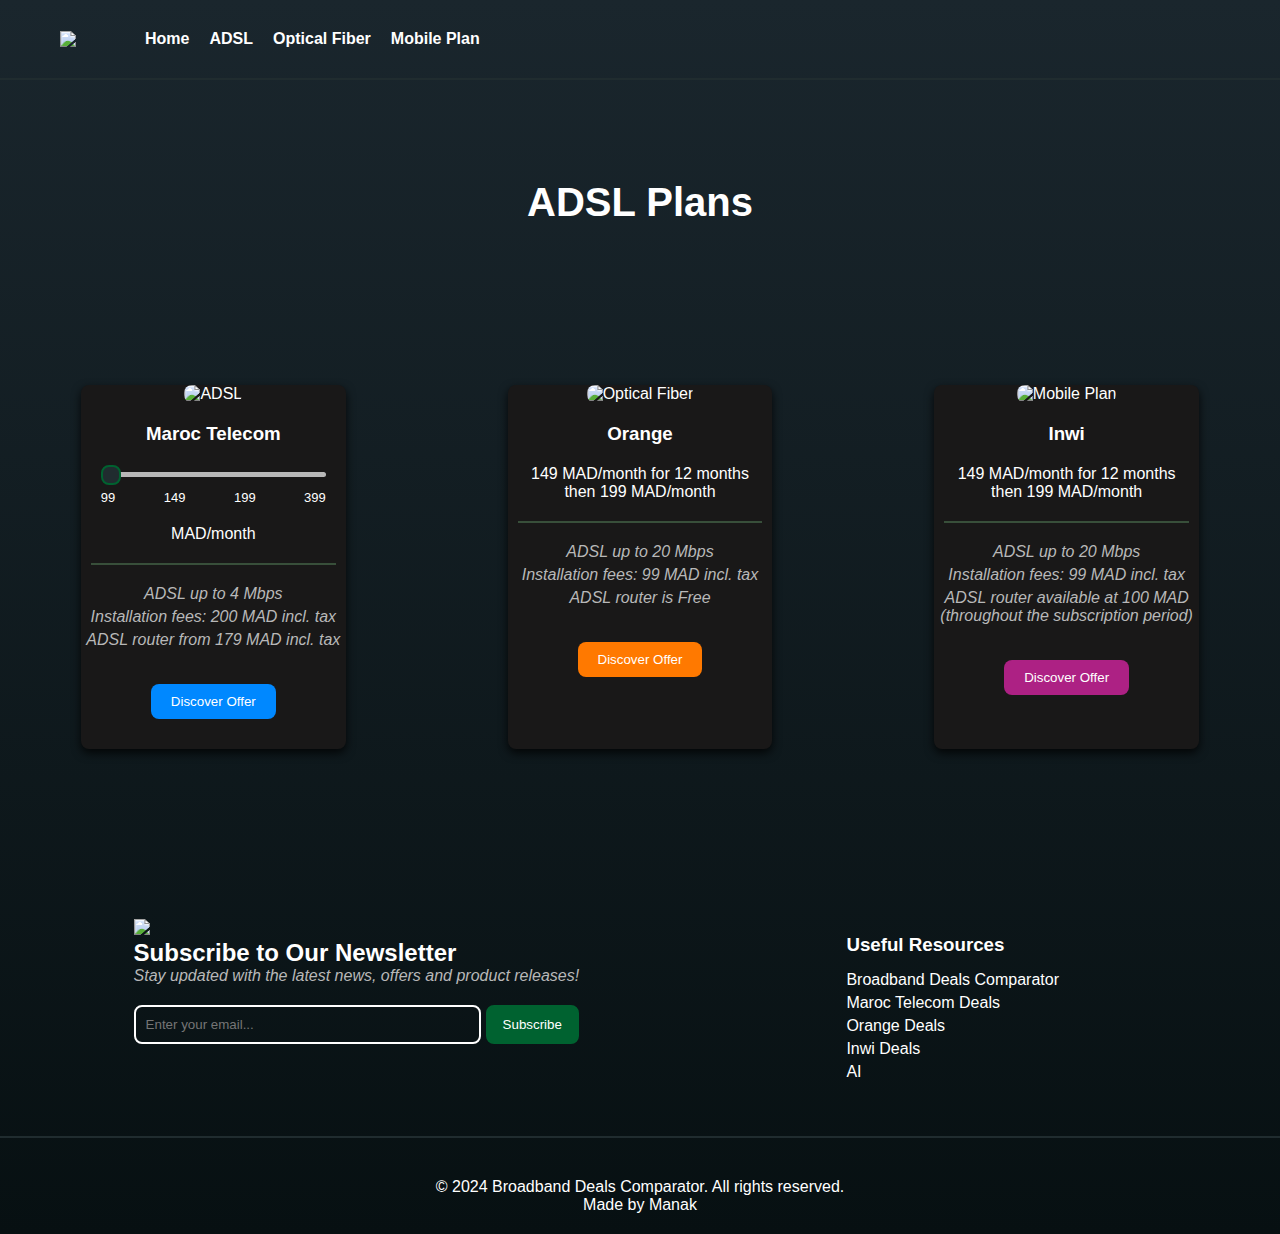
==== ADSL.html @ 1009ef17 "Add files via upload" ====
<!DOCTYPE html>
<html lang="en">
<head>
    <meta charset="UTF-8">
    <meta name="viewport" content="width=device-width, initial-scale=1.0">
    <title>Broadband Deals Comparator</title>
    <link rel="icon" type="image/x-icon" href="IMG/Low Connection.png">
    <link rel="stylesheet" href="style.css">
</head>
<body>
    <header>
        <img src="IMG/png-clipart-green-star-illustration-flag-of-morocco-moroccan-cuisine-five-pointed-star-french-protectorate-in-morocco-morocco-miscellaneous-angle.png">
        <nav>
            <ul>
                <li><a href="index.html">Home</a></li>
                <li><a href="ADSL.html">ADSL</a></li>
                <li><a href="OpticalFiber.html">Optical Fiber</a></li>
                <li><a href="MobilePlan.html">Mobile Plan</a></li>
            </ul>
        </nav>
    </header>
    <hr class="separator">
    <article>
        <section class="welcome">
            <h1>ADSL Plans</h1>
        </section>
        <figure>
            <section class="container" id="content">
                <div class="card">
                    <img src="IMG/MT-logo.png" alt="ADSL">
                    <h3>Maroc Telecom</h3>
                    <div class="slider-container">
                        <input type="range" id="speedSlider" min="0" max="3" step="1" value="0">
                        <div class="slider-labels">
                            <span>99</span>
                            <span>149</span>
                            <span>199</span>
                            <span>399</span>
                        </div>
                    </div>
                    <p>MAD/month</p>
                    <hr class="separator-v2">
                    <p class="gray">ADSL up to <span id="Mbps">4</span> Mbps</p>
                    <p class="gray">Installation fees: 200 MAD incl. tax</p>
                    <p class="gray">ADSL router from 179 MAD incl. tax</p>
                    <button class="MT-btn"><a href="https://www.iam.ma/particulier/Fixe-et-Internet/ADSL/index.aspx#horizontalTab3" target="_blank">Discover Offer</a></button>
                </div>
                <div class="card">
                    <img src="IMG/Accueil.png" alt="Optical Fiber">
                    <h3>Orange</h3>
                    <p>149 MAD/month for 12 months<br>
                        then 199 MAD/month</p>
                    <hr class="separator-v2">
                    <p class="gray">ADSL up to 20 Mbps</p>
                    <p class="gray">Installation fees: 99 MAD incl. tax</p>
                    <p class="gray">ADSL router is Free</p>
                    <button class="OG-btn"><a href="https://www.orange.ma/WiFi-a-la-Maison/ADSL-ULTRA/Offres-ADSL-ULTRA" target="_blank">Discover Offer</a></button>
                </div>
                <div class="card">
                    <img src="IMG/inwi-logo.png" alt="Mobile Plan">
                    <h3>Inwi</h3>
                    <p>149 MAD/month for 12 months<br>
                        then 199 MAD/month</p>
                    <hr class="separator-v2">
                    <p class="gray">ADSL up to 20 Mbps</p>
                    <p class="gray">Installation fees: 99 MAD incl. tax</p>
                    <p class="gray">ADSL router available at 100 MAD<br>
                        (throughout the subscription period)</p>
                    <button class="NW-btn"><a href="https://inwi.ma/particuliers/offres-internet/wifi-a-la-maison/adsl-xtra" target="_blank">Discover Offer</a></button>
                </div>
            </section>
            
            
        </figure>
    </article>
    <footer>
        <div class="footer-container" id="ftr">
            <div class="newsletter">
                <img src="IMG/Subscription.png">
                <h2>Subscribe to Our Newsletter</h2>
                <p class="gray">Stay updated with the latest news, offers and product releases!</p>
                <input class="mail-holder" type="email" placeholder="Enter your email..." required>
                <button class="sub-btn">Subscribe</button>
            </div>
            <div class="resources">
                <h3>Useful Resources</h3>
                <ul>
                    <li><a href="index.html">Broadband Deals Comparator</a></li>
                    <li><a href="https://www.iam.ma/index.aspx" target="_blank">Maroc Telecom Deals</a></li>
                    <li><a href="https://www.orange.ma" target="_blank">Orange Deals</a></li>
                    <li><a href="https://inwi.ma" target="_blank">Inwi Deals</a></li>
                    <li><a href="https://chatgpt.com/?model=auto" target="_blank">AI</a></li>
                </ul>
            </div>
        </div>
        <hr class="separator">
        <div class="footer-bottom">
            <p>&copy; 2024 Broadband Deals Comparator. All rights reserved.</p>
            <p>Made by Manak</p>
        </div>
    </footer>
    <script src="ADSL-script.js"></script>
</body>
</html>
---- style.css ----
* {
  margin: 0;
  padding: 0;
  box-sizing: border-box;
  font-family: "Helvetica Neue", Helvetica, Arial, sans-serif;
}
body {
  background: linear-gradient(to bottom, #1a262d, #071012);
  background-size: cover;
}
header {
  margin-top: 20px;
  margin-left: 40px;
  padding: 10px 20px;
  display: flex;
  align-items: center;
  color: white;
  text-align: center;
}
header img {
  width: 50px;
  margin-right: 15px;
}
nav ul {
  list-style: none;
  padding: 0;
  display: flex;
  flex-direction: row;
}
nav ul li {
  margin-left: 20px;
}
nav a {
  color: white;
  font-weight: bold;
  text-decoration: none;
  font-size: 1rem;
  transition: color 0.3s ease;
}
nav a:hover {
  color: #006230;
}
.separator {
  border: none;
  height: 2px;
  background-color: #202c2f;
  margin: 20px 0;
}
.welcome {
  color: white;
  margin: 100px auto;
  display: flex;
  justify-content: center;
  align-items: center;
  flex-direction: column;
}
.welcome h1 {
  font-size: 2.5rem;
  margin-bottom: 20px;
}
.btn-container {
  text-align: center;
  margin-top: 40px;
}
.btn-container a {
  text-decoration: none;
  color: white;
}
.btn-container button {
  display: inline-block;
  padding: 0.9rem 1.8rem;
  font-size: 1rem;
  font-weight: 700;
  color: white;
  border: 3px solid #006230;
  border-radius: 8px;
  cursor: pointer;
  position: relative;
  background-color: transparent;
  text-decoration: none;
  overflow: hidden;
  z-index: 1;
  font-family: inherit;
  margin-right: 10px;
}
.btn-container button::before {
  content: "";
  position: absolute;
  left: 0;
  top: 0;
  width: 100%;
  height: 100%;
  background-color: #006230;
  transform: translateX(-100%);
  transition: all 0.3s;
  z-index: -1;
}
.btn-container button:hover::before {
  transform: translateX(0);
}
.images-container {
  position: relative;
  width: 100%;
  height: 250px;
  overflow: hidden;
}
.row {
  display: flex;
  position: absolute;
  width: 100%;
  height: 100%;
  align-items: center;
}
.row1 {
  animation: slide-left 15s linear infinite;
  opacity: 0.2;
}
.row2 {
  animation: slide-right 15s linear infinite;
}
.images-container img {
  width: auto;
  height: 200px;
  margin: 0 10px;
  border-radius: 8px;
}
@keyframes slide-left {
  0% {
    transform: translateX(100%);
  }
  100% {
    transform: translateX(-100%);
  }
}
@keyframes slide-right {
  0% {
    transform: translateX(-100%);
  }
  100% {
    transform: translateX(100%);
  }
}
.container {
  color: white;
  display: flex;
  flex-wrap: wrap;
  justify-content: space-around;
  margin-top: 100px;
}
.card {
  max-width: 400px;
  flex: 0 1 auto;
  margin: 10px;
  background-color: #191818;
  border-radius: 8px;
  text-align: center;
  box-shadow: 0 4px 10px rgba(0, 0, 0, 0.8);
  margin-top: 40px;
}
.card img {
  width: 100%;
  height: 400px;
  border-radius: 8px;
  margin: 0 0 20px;
}
.card h3 {
  margin-bottom: 20px;
}
.separator-v2 {
  border: none;
  height: 2px;
  background-color: #384f3a;
  margin: 20px 10px;
}
.gray {
  color: #b8b8b8;
  font-style: italic;
  margin-bottom: 5px;
}
.card button {
  background-color: #006230;
  color: #fff;
  border: none;
  border-radius: 8px;
  padding: 10px 20px;
  cursor: pointer;
  margin: 30px 70px;
}
.card button:hover {
  box-shadow: 0 4px 10px rgba(0, 0, 0, 0.8);
}
.card button a {
  text-decoration: none;
  color: white;
}
.card .MT-btn {
  background-color: #0088ff;
}
.card .OG-btn {
  background-color: #ff7900;
}
.card .NW-btn {
  background-color: #ad2184;
}
footer {
  margin-top: 150px;
  color: white;
}
.footer-container {
  display: flex;
  justify-content: space-around;
  margin-bottom: 40px;
  flex-wrap: wrap;
}
.newsletter {
  min-width: 300px;
  margin: 10px;
}
.newsletter img {
  width: 50px;
}
.resources {
  min-width: 300px;
  margin: 10px;
}
.mail-holder {
  margin-top: 15px;
  background-color: transparent;
  padding: 10px;
  width: 78%;
  border: 2px solid white;
  border-radius: 8px;
  color: white;
}
.sub-btn {
  padding: 10px 15px;
  background-color: #006230;
  color: white;
  border: 2px solid #006230;
  border-radius: 8px;
  cursor: pointer;
}
.sub-btn:hover {
  background-color: transparent;
  color: #006230;
}
.resources h3 {
  margin: 15px 0;
}
.resources ul {
  list-style-type: none;
  padding: 0;
}
.resources li {
  margin: 5px 0;
}
.resources a {
  color: white;
  text-decoration: none;
}
.resources a:hover {
  text-decoration: underline;
  color: #006230;
}
.footer-bottom {
  text-align: center;
  margin-top: 40px;
  margin-bottom: 20px;
}
.slider-container {
  margin: 20px 20px;
  font-size: 13px;
}
input[type="range"] {
  -webkit-appearance: none;
  -moz-appearance: none;
  appearance: none;
  width: 100%;
  height: 5px;
  background: #b8b8b8;
  border-radius: 5px;
  outline: none;
}
input[type="range"]::-webkit-slider-thumb {
  -webkit-appearance: none;
  appearance: none;
  width: 20px;
  height: 20px;
  background: #202c2f;
  border: 2px solid #006230;
  border-radius: 8px;
  cursor: pointer;
}
.slider-labels {
  display: flex;
  justify-content: space-between;
  margin-top: 10px;
}
@media (max-width: 768px) {
  .container {
    flex-direction: column;
  }
  .card {
    flex: 1 1 100%;
    margin-bottom: 30px;

    display: flex;
    flex-direction: column;
    justify-content: space-between;
  }
  .card img {
    height: 320px;
  }
  nav ul {
    flex-direction: column;
    align-items: center;
  }
  nav ul li {
    margin: 10px 40px;
  }

  header img {
    max-width: 100%;
    height: auto;
  }
  .footer-container {
    flex-direction: column;
  }
  .newsletter,
  .resources {
    min-width: 100%;
  }
}
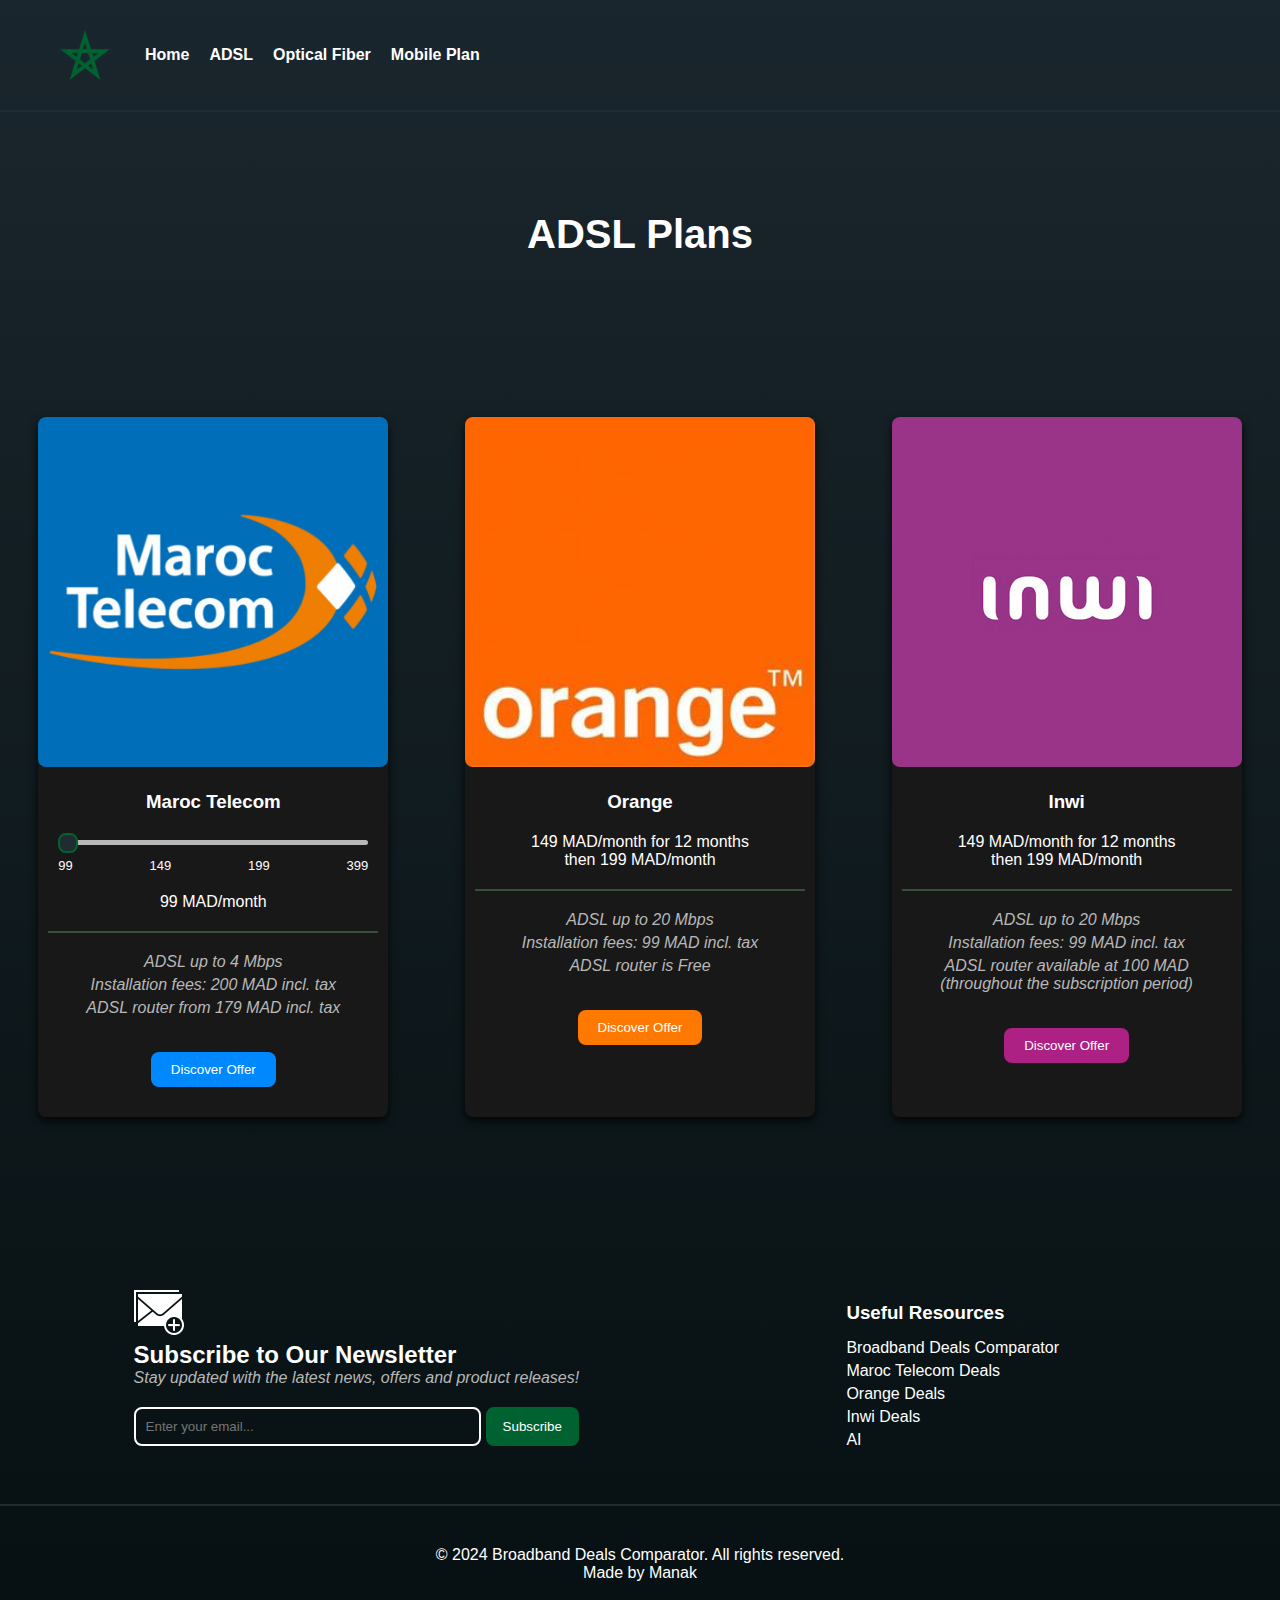
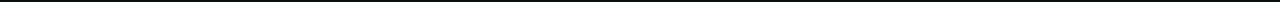
==== commit badbce29: "Update" ====
--- a/ADSL.html
+++ b/ADSL.html
@@ -38,7 +38,7 @@
                             <span>399</span>
                         </div>
                     </div>
-                    <p>MAD/month</p>
+                    <p><span id="price">99</span> MAD/month</p>
                     <hr class="separator-v2">
                     <p class="gray">ADSL up to <span id="Mbps">4</span> Mbps</p>
                     <p class="gray">Installation fees: 200 MAD incl. tax</p>
--- a/style.css
+++ b/style.css
@@ -148,7 +148,7 @@
   margin-top: 100px;
 }
 .card {
-  max-width: 400px;
+  max-width: 350px;
   flex: 0 1 auto;
   margin: 10px;
   background-color: #191818;
@@ -159,7 +159,7 @@
 }
 .card img {
   width: 100%;
-  height: 400px;
+  height: 350px;
   border-radius: 8px;
   margin: 0 0 20px;
 }
@@ -299,6 +299,7 @@
 @media (max-width: 768px) {
   .container {
     flex-direction: column;
+    align-items: center;
   }
   .card {
     flex: 1 1 100%;
@@ -331,3 +332,19 @@
     min-width: 100%;
   }
 }
+@media (max-width: 375px) {
+  .card {
+    max-width: 275px;
+  }
+  .card img {
+    height: 275px;
+  }
+}
+@media (min-width: 2560px) {
+  .card {
+    max-width: 500px;
+  }
+  .card img {
+    height: 500px;
+  }
+}
